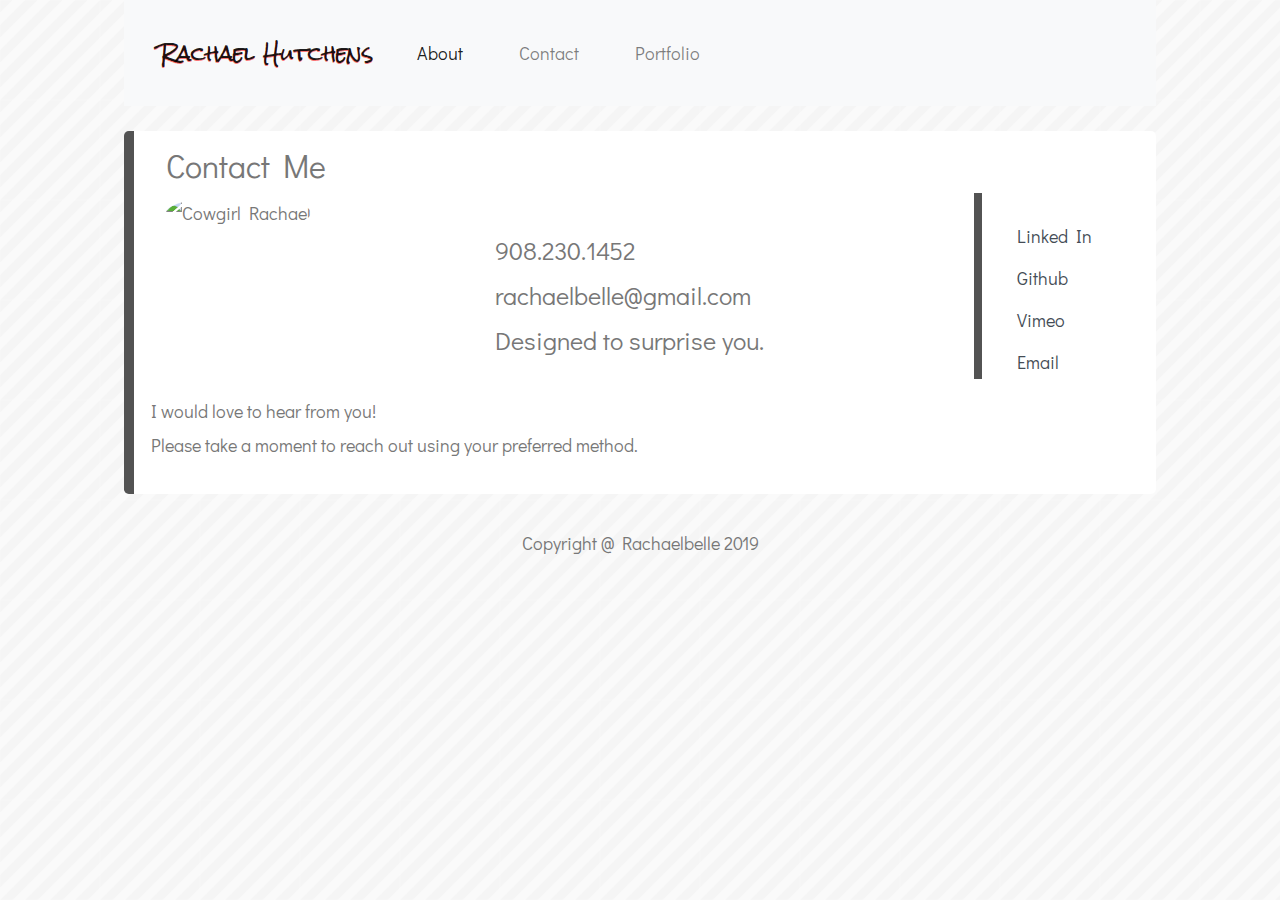
==== contact.html @ 707e5526 "updating portfolio to 3 pages" ====
<!DOCTYPE html>
<html lang="en">

<head>
  <meta charset="UTF-8">
  <meta name="viewport" content="width=device-width, initial-scale=1.0">
  <meta http-equiv="X-UA-Compatible" content="ie=edge">
  <link href="https://fonts.googleapis.com/css?family=Advent+Pro|Didact+Gothic|Neucha|Poiret+One|Rock+Salt|Patrick+Hand"
    rel="stylesheet">
  <link rel="stylesheet" href="https://stackpath.bootstrapcdn.com/bootstrap/4.3.1/css/bootstrap.min.css" integrity="sha384-ggOyR0iXCbMQv3Xipma34MD+dH/1fQ784/j6cY/iJTQUOhcWr7x9JvoRxT2MZw1T"
    crossorigin="anonymous">
  <link rel="stylesheet" href="https://use.fontawesome.com/releases/v5.8.1/css/all.css" integrity="sha384-50oBUHEmvpQ+1lW4y57PTFmhCaXp0ML5d60M1M7uH2+nqUivzIebhndOJK28anvf"
    crossorigin="anonymous">
  <link rel="stylesheet" href="assets/css/style.css">
  <div class="container">
    <div class="row">
      <div class="col-md-12" id="head">
        <nav class="navbar navbar-expand-lg navbar-light bg-light">
          <a class="navbar-brand" id="rachaelBrand" href="index.html">Rachael Hutchens</a>
          <button class="navbar-toggler" type="button" data-toggle="collapse" data-target="#navbarNav" aria-controls="navbarNav"
            aria-expanded="false" aria-label="Toggle navigation">
            <span class="navbar-toggler-icon"></span>
          </button>
          <div class="collapse navbar-collapse" id="navbarNav">
            <ul class="navbar-nav">
              <li class="nav-item active">
                <a class="nav-link" href="index.html">About <span class="sr-only">(current)</span></a>
              </li>
              <li class="nav-item">
                <a class="nav-link" href="contact.html">Contact</a>
              </li>
              <li class="nav-item">
                <a class="nav-link" href="portfolio.html">Portfolio</a>
              </li>
            </ul>
          </div>
        </nav>
      </div>
    </div>
  </div>
</head>

<body>
  <div id="main-container" class="container">
    <div class="jumbotron">
      <div class="row">
        <h2 id="about">Contact Me</h2>
      </div>
      <div class="row">
        <div class="col-md-4">
          <img src="assets/images/IMG_2046.jpg" class="auth-image" alt="Cowgirl Rachael" </img> </div> <div class="col-md-6">
          <p id="firstList">908.230.1452<br>rachaelbelle@gmail.com<br>Designed to surprise you.</p>
        </div>
        <div class="col-md-2 wrapper" id="links">
          <div class="content">
            <a href="https://www.linkedin.com/in/rachaelbelle/" target="_blank"><i class="fab fa-linkedin linkIcons"></i>
              Linked In</a>
            <a href="https://github.com/rachaelbelle" target="_blank"><i class="fab fa-github linkIcons"></i> Github</a>
            <a href="https://vimeo.com/rachaelbelle" target="_blank"><i class="fab fa-vimeo-v linkIcons"></i> Vimeo</a>
            <a href="#"><i class="fas fa-envelope linkIcons"></i> Email</a>
          </div>
        </div>
        <p id="introStatement">I would love to hear from you!<br> Please take a moment to reach out using your
          preferred method.
        </p>
        <p></p>
      </div>
    </div>
  </div>
</body>
<footer>Copyright @ Rachaelbelle 2019</footer>

</html>
---- assets/css/style.css ----
body {
  font-family: 'Didact Gothic', sans-serif;
  /* font-family: Arial, "Helvetica Neue", Helvetica, sans-serif; */
  font-size: 18px;
  line-height: 34px;
  color: #777777;
  background: url("../images/stripes-light.png");
}
#about{
  margin-left: 15px;
}

.jumbotron {
  padding: 1rem 2rem;
  box-align: center;
  border-left: 10px solid #393838dd;
  margin-top: 25px;
  background-color: white;
}

#links{
  border-left: 8px solid #393838dd;
  /* margin-bottom: 200px; */
  vertical-align: 0;
}
.auth-image{
  border-radius: 50%;
  width: 200px;
  /* height: auto; */
}

.projEx{
  border-radius: 50%;


}

#firstList{
  margin-top: 35px;
  font-size: 25px;
  line-height: 45px;
}
.linkIcons{
  font-size: 40px;
  /* display:table-cell;
  vertical-align:middle; */
}
a {
  color: #444c55;
  margin: 20px;

}

#introStatement{
  margin-top: 15px;
}

footer{
  text-align: center;
  /* border-top: 8px solid white; */
  /* background: #666; */
  /* color: white; */
  /* padding: 15px; */

}
#rachaelBrand{
  text-align: center;
  font-family: 'Rock Salt', cursive;
  text-shadow: .5px .5px #fa3c3caf;
}

.badge {
  background: #4aaaa5;
  padding-top: 15px;
  padding-bottom: 15px;
 }

.container {
  width: 83%;
}

.card-text {
  font-size: 30px;
  text-align: center;
}

.card {
  margin: 25px;
}

.row2 {
  display: -ms-flexbox;
  display: flex;
  -ms-flex-wrap: wrap;
  flex-wrap: wrap;
  margin-left: 90px;
}

.row3 {
  display: -ms-flexbox;
  display: flex;
  -ms-flex-wrap: wrap;
  flex-wrap: wrap;
  margin-left: 90px;
}
/* .wrapper {
  position: relative;
  height: 200px; */
/* } */
.content {
  position: absolute;
  bottom: 0;
  width: 100%;
}
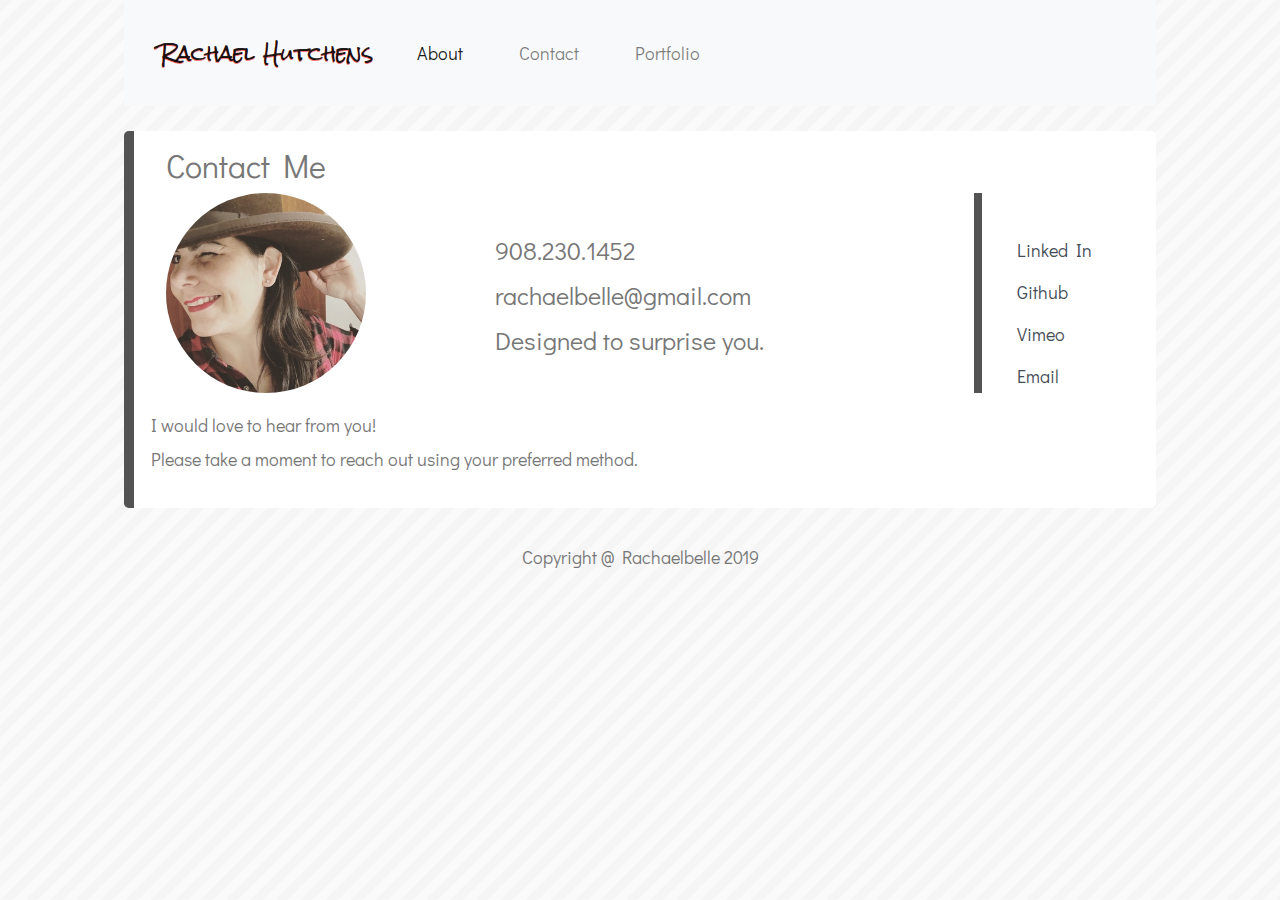
==== commit aa96bd93: "fixing profile photo contact page" ====
--- a/contact.html
+++ b/contact.html
@@ -48,7 +48,7 @@
       </div>
       <div class="row">
         <div class="col-md-4">
-          <img src="assets/images/IMG_2046.jpg" class="auth-image" alt="Cowgirl Rachael" </img> </div> <div class="col-md-6">
+          <img src="assets/images/cowgirlRachaelSmall.jpg" class="auth-image" alt="Cowgirl Rachael" </img> </div> <div class="col-md-6">
           <p id="firstList">908.230.1452<br>rachaelbelle@gmail.com<br>Designed to surprise you.</p>
         </div>
         <div class="col-md-2 wrapper" id="links">
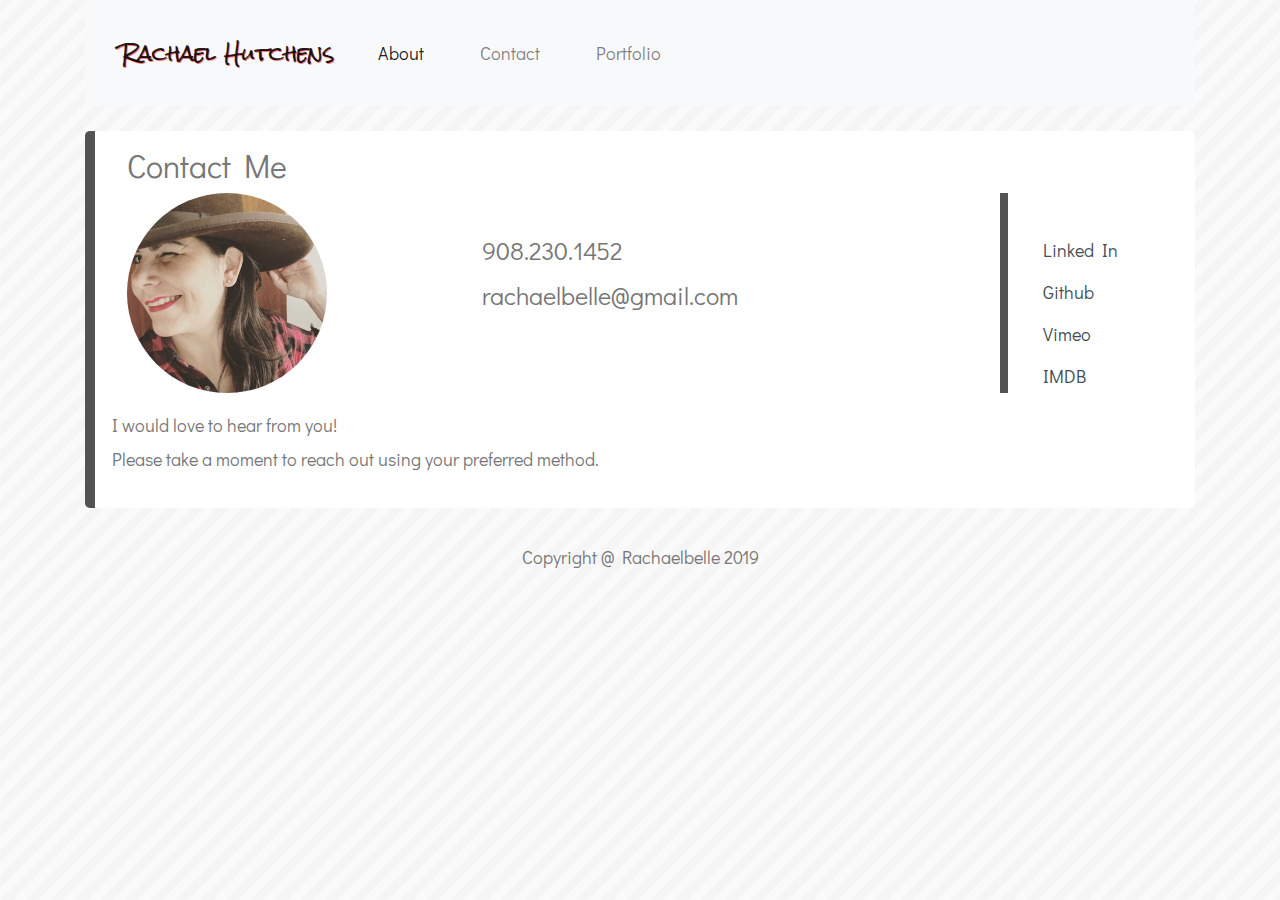
==== commit f09262e1: "finalized page for current needs" ====
--- a/contact.html
+++ b/contact.html
@@ -5,12 +5,9 @@
   <meta charset="UTF-8">
   <meta name="viewport" content="width=device-width, initial-scale=1.0">
   <meta http-equiv="X-UA-Compatible" content="ie=edge">
-  <link href="https://fonts.googleapis.com/css?family=Advent+Pro|Didact+Gothic|Neucha|Poiret+One|Rock+Salt|Patrick+Hand"
-    rel="stylesheet">
-  <link rel="stylesheet" href="https://stackpath.bootstrapcdn.com/bootstrap/4.3.1/css/bootstrap.min.css" integrity="sha384-ggOyR0iXCbMQv3Xipma34MD+dH/1fQ784/j6cY/iJTQUOhcWr7x9JvoRxT2MZw1T"
-    crossorigin="anonymous">
-  <link rel="stylesheet" href="https://use.fontawesome.com/releases/v5.8.1/css/all.css" integrity="sha384-50oBUHEmvpQ+1lW4y57PTFmhCaXp0ML5d60M1M7uH2+nqUivzIebhndOJK28anvf"
-    crossorigin="anonymous">
+  <link href="https://fonts.googleapis.com/css?family=Advent+Pro|Didact+Gothic|Neucha|Poiret+One|Rock+Salt|Patrick+Hand" rel="stylesheet">
+  <link rel="stylesheet" href="https://stackpath.bootstrapcdn.com/bootstrap/4.3.1/css/bootstrap.min.css" integrity="sha384-ggOyR0iXCbMQv3Xipma34MD+dH/1fQ784/j6cY/iJTQUOhcWr7x9JvoRxT2MZw1T" crossorigin="anonymous">
+  <link rel="stylesheet" href="https://use.fontawesome.com/releases/v5.8.1/css/all.css" integrity="sha384-50oBUHEmvpQ+1lW4y57PTFmhCaXp0ML5d60M1M7uH2+nqUivzIebhndOJK28anvf" crossorigin="anonymous">
   <link rel="stylesheet" href="assets/css/style.css">
   <div class="container">
     <div class="row">
@@ -48,8 +45,9 @@
       </div>
       <div class="row">
         <div class="col-md-4">
-          <img src="assets/images/cowgirlRachaelSmall.jpg" class="auth-image" alt="Cowgirl Rachael" </img> </div> <div class="col-md-6">
-          <p id="firstList">908.230.1452<br>rachaelbelle@gmail.com<br>Designed to surprise you.</p>
+            <img src="assets/images/cowgirlRachaelSmall.jpg" class="auth-image" alt="Cowgirl Rachael" </img> </div>
+            <div class="col-md-6">
+          <p id="firstList">908.230.1452<br>rachaelbelle@gmail.com<br>  </p>
         </div>
         <div class="col-md-2 wrapper" id="links">
           <div class="content">
@@ -57,7 +55,7 @@
               Linked In</a>
             <a href="https://github.com/rachaelbelle" target="_blank"><i class="fab fa-github linkIcons"></i> Github</a>
             <a href="https://vimeo.com/rachaelbelle" target="_blank"><i class="fab fa-vimeo-v linkIcons"></i> Vimeo</a>
-            <a href="#"><i class="fas fa-envelope linkIcons"></i> Email</a>
+            <a href="https://imdb.com/name/nm4056018/" target="_blank"><i class="fab fa-imdb linkIcons"></i> IMDB</a>
           </div>
         </div>
         <p id="introStatement">I would love to hear from you!<br> Please take a moment to reach out using your
@@ -70,4 +68,7 @@
 </body>
 <footer>Copyright @ Rachaelbelle 2019</footer>
 
+<script src="https://code.jquery.com/jquery-3.3.1.min.js"></script>
+<script src="https://stackpath.bootstrapcdn.com/bootstrap/4.3.1/js/bootstrap.min.js"></script>
+
 </html>
--- a/assets/css/style.css
+++ b/assets/css/style.css
@@ -31,8 +31,10 @@
 
 .projEx{
   border-radius: 50%;
-
-
+  vertical-align: top;
+  display: inline-block;
+  text-align: center;
+  width: 150px;
 }
 
 #firstList{
@@ -69,6 +71,27 @@
   text-shadow: .5px .5px #fa3c3caf;
 }
 
+wrapper {
+  position: absolute;
+  height: 200px;
+}
+.content {
+  position: absolute;
+  bottom: 0;
+  width: 100%;
+}
+
+.rvr{
+  filter: invert(100%);
+  font-size: 50px;
+}
+#port{
+  border-left: 8px solid #393838dd;
+  vertical-align: 0;
+
+}
+
+/*
 .badge {
   background: #4aaaa5;
   padding-top: 15px;
@@ -103,12 +126,3 @@
   flex-wrap: wrap;
   margin-left: 90px;
 }
-/* .wrapper {
-  position: relative;
-  height: 200px; */
-/* } */
-.content {
-  position: absolute;
-  bottom: 0;
-  width: 100%;
-}
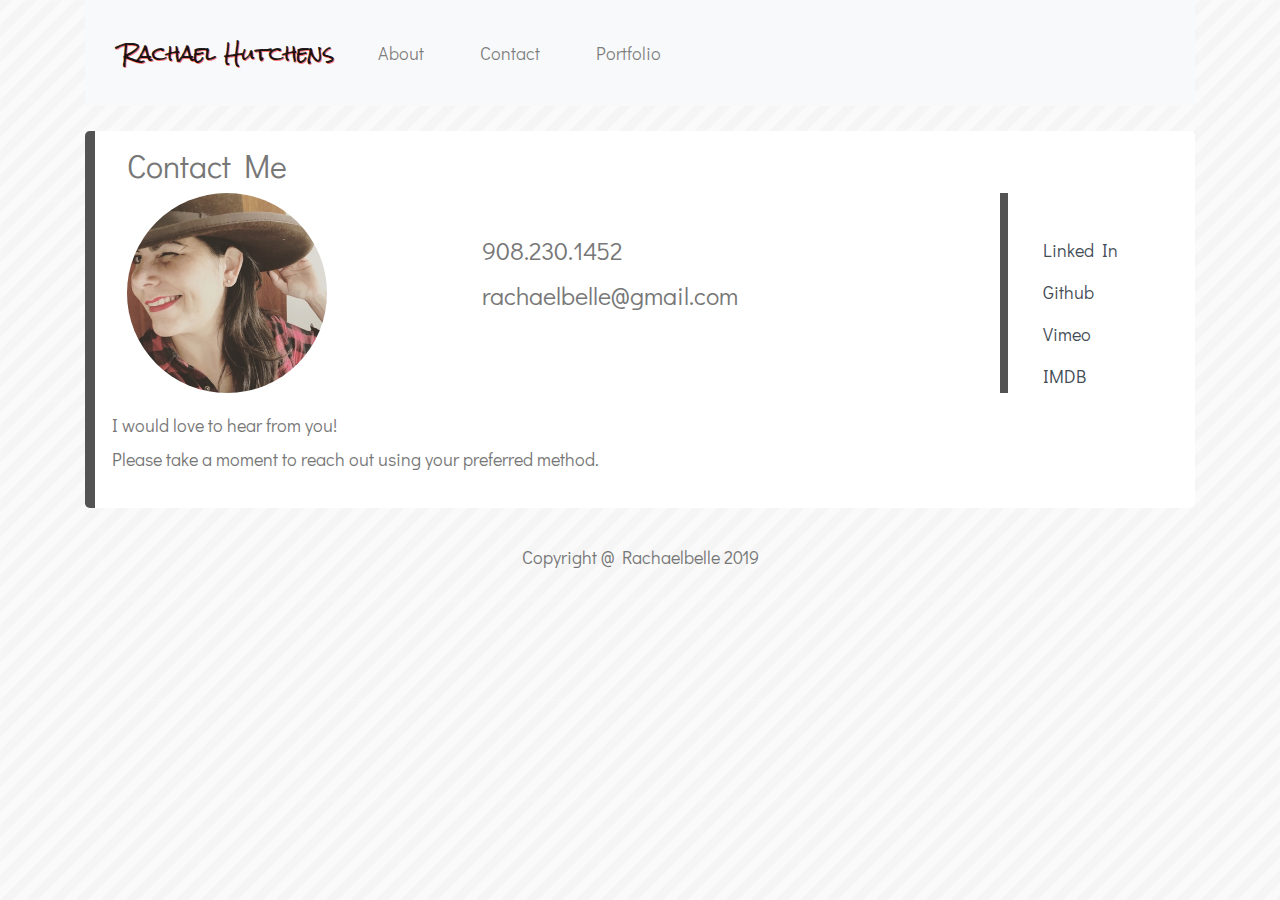
==== commit 40906d96: "fixed nav bar" ====
--- a/contact.html
+++ b/contact.html
@@ -20,7 +20,7 @@
           </button>
           <div class="collapse navbar-collapse" id="navbarNav">
             <ul class="navbar-nav">
-              <li class="nav-item active">
+              <li class="nav-item">
                 <a class="nav-link" href="index.html">About <span class="sr-only">(current)</span></a>
               </li>
               <li class="nav-item">
--- a/assets/css/style.css
+++ b/assets/css/style.css
@@ -90,39 +90,3 @@
   vertical-align: 0;
 
 }
-
-/*
-.badge {
-  background: #4aaaa5;
-  padding-top: 15px;
-  padding-bottom: 15px;
- }
-
-.container {
-  width: 83%;
-}
-
-.card-text {
-  font-size: 30px;
-  text-align: center;
-}
-
-.card {
-  margin: 25px;
-}
-
-.row2 {
-  display: -ms-flexbox;
-  display: flex;
-  -ms-flex-wrap: wrap;
-  flex-wrap: wrap;
-  margin-left: 90px;
-}
-
-.row3 {
-  display: -ms-flexbox;
-  display: flex;
-  -ms-flex-wrap: wrap;
-  flex-wrap: wrap;
-  margin-left: 90px;
-}
